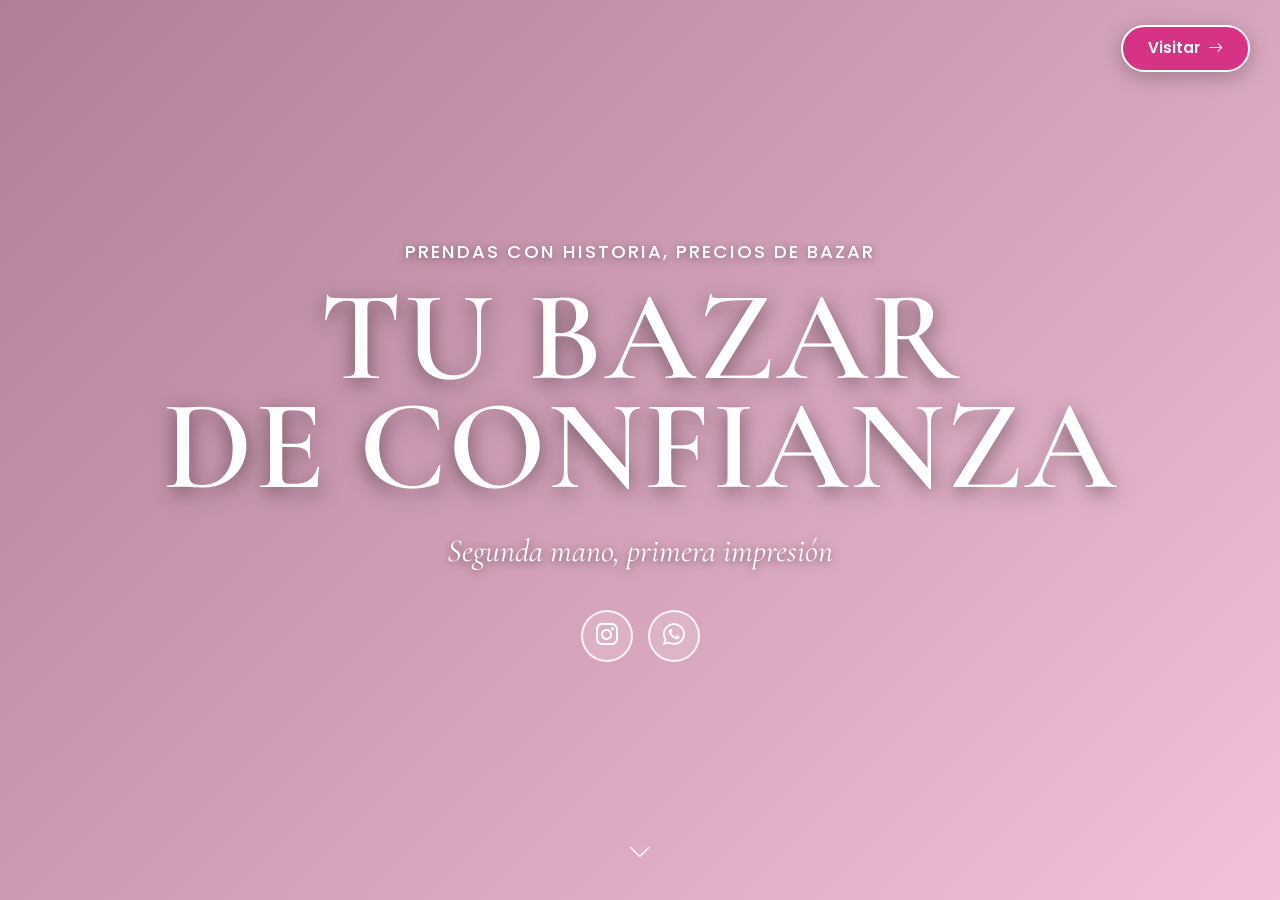
==== index.html @ 70aa31cb "Add files via upload" ====
<!DOCTYPE html>
<html lang="es">

<head>

    <meta charset="UTF-8">

    <meta name="viewport" content="width=device-width, initial-scale=1.0">

    <title>Tu Bazar de Confianza | Boutique de ropa de segunda mano</title>

    <meta 
        name="description" 
        content="Ropa de segunda mano seleccionada con cariño. Tops, blusas, vestidos y más, directo a tu WhatsApp."
    >

    <!-- Bootstrap 5 -->
    <link
        href="https://cdn.jsdelivr.net/npm/bootstrap@5.3.3/dist/css/bootstrap.min.css"
        rel="stylesheet"
    >

    <!-- Bootstrap Icons -->
    <link
        rel="stylesheet"
        href="https://cdn.jsdelivr.net/npm/bootstrap-icons@1.11.3/font/bootstrap-icons.min.css"
    >

    <!-- Fuentes -->
    <link rel="preconnect" href="https://fonts.googleapis.com">

    <link rel="preconnect" href="https://fonts.gstatic.com" crossorigin>

    <link
        href="https://fonts.googleapis.com/css2?family=Cormorant+Garamond:ital,wght@0,500;0,600;1,500&family=Poppins:wght@400;500;600&display=swap"
        rel="stylesheet"
    >

    <!-- CSS propio -->
    <link rel="stylesheet" href="css/style.css">

</head>


<body>

    <!-- ==============================
         BOTÓN VISITAR
    =============================== -->

    <a href="ropa.html" class="btn-visitar">
        Visitar
        <i class="bi bi-arrow-right"></i>
    </a>


    <!-- ==============================
         HERO / PORTADA
    =============================== -->

    <main class="hero">

        <!-- Capa rosa sobre la imagen -->
        <div class="hero__overlay"></div>


        <!-- Contenido principal -->

        <div class="hero__content">

            <p class="hero__eyebrow">
                Prendas con historia, precios de bazar
            </p>


            <h1 class="hero__title">
                Tu Bazar
                <br>
                de Confianza
            </h1>


            <p class="hero__subtitle">
                Segunda mano, primera impresión
            </p>


            <!-- ==============================
                 REDES SOCIALES
            =============================== -->

            <nav 
                class="social"
                aria-label="Redes sociales"
            >

                <!-- Instagram -->

                <a 
                    href="https://www.instagram.com/tubazardeconfianza5?utm_source=ig_web_button_share_sheet&amp;igsi=ZDNlZDc0MzIxNw=="
                    class="social__link"
                    target="_blank"
                    rel="noopener"
                    aria-label="Instagram"
                >
                    <i class="bi bi-instagram"></i>
                </a>


                <!-- WhatsApp -->

                <a
                    href="https://chat.whatsapp.com/L27TM6CVe0R6IFYzoIs9O5"
                    class="social__link"
                    target="_blank"
                    rel="noopener"
                    aria-label="WhatsApp"
                >
                    <i class="bi bi-whatsapp"></i>
                </a>

            </nav>

        </div>


        <!-- Indicador para bajar -->

        <button
            class="scroll-hint"
            id="scrollHint"
            aria-label="Bajar"
        >

            <i class="bi bi-chevron-down"></i>

        </button>

    </main>


    <!-- Bootstrap JS -->

    <script
        src="https://cdn.jsdelivr.net/npm/bootstrap@5.3.3/dist/js/bootstrap.bundle.min.js">
    </script>


    <!-- JavaScript propio -->

    <script src="js/script.js"></script>

</body>

</html>
---- css/style.css ----
/* ========================================
   CONFIGURACIÓN GENERAL
======================================== */

* {
    margin: 0;
    padding: 0;
    box-sizing: border-box;
}

html,
body {
    width: 100%;
    min-height: 100%;
}

body {
    font-family: "Poppins", sans-serif;
    overflow-x: hidden;
}


/* ========================================
   HERO
======================================== */

.hero {
    position: relative;

    width: 100%;
    height: 100vh;

    min-height: 600px;

    display: flex;
    align-items: center;
    justify-content: center;

    background-image: url("../img/fondo.jpg");

    background-size: cover;
    background-position: center;
    background-repeat: no-repeat;

    overflow: hidden;
}


/* ========================================
   CAPA SOBRE LA IMAGEN
======================================== */

.hero__overlay {
    position: absolute;

    inset: 0;

    background:
        linear-gradient(
            135deg,
            rgba(111, 20, 65, 0.55),
            rgba(214, 51, 132, 0.30)
        );
}


/* ========================================
   CONTENIDO
======================================== */

.hero__content {
    position: relative;

    z-index: 2;

    width: 90%;
    max-width: 1000px;

    text-align: center;

    color: #ffffff;

    padding: 30px 20px;
}


/* ========================================
   TEXTO SUPERIOR
======================================== */

.hero__eyebrow {
    font-family: "Poppins", sans-serif;

    font-size: clamp(
        0.85rem,
        1.8vw,
        1.15rem
    );

    font-weight: 500;

    letter-spacing: 2px;

    text-transform: uppercase;

    margin-bottom: 18px;

    text-shadow:
        0 2px 8px rgba(0, 0, 0, 0.4);
}


/* ========================================
   TÍTULO
======================================== */

.hero__title {
    font-family: "Cormorant Garamond", serif;

    font-size: clamp(
        4rem,
        10vw,
        8rem
    );

    font-weight: 600;

    font-style: normal;

    line-height: 0.85;

    letter-spacing: 2px;

    text-transform: uppercase;

    margin-bottom: 25px;

    text-shadow:
        0 5px 20px rgba(0, 0, 0, 0.5);
}


/* ========================================
   SUBTÍTULO
======================================== */

.hero__subtitle {
    font-family: "Cormorant Garamond", serif;

    font-size: clamp(
        1.3rem,
        3vw,
        2rem
    );

    font-style: italic;

    margin-bottom: 35px;

    text-shadow:
        0 2px 8px rgba(0, 0, 0, 0.5);
}


/* ========================================
   BOTÓN VISITAR
======================================== */

.btn-visitar {
    position: fixed;

    top: 25px;
    right: 30px;

    z-index: 100;

    display: inline-flex;

    align-items: center;

    gap: 8px;

    padding: 10px 25px;

    color: #ffffff;

    background: #d63384;

    border: 2px solid #ffffff;

    border-radius: 50px;

    font-family: "Poppins", sans-serif;

    font-size: 0.95rem;

    font-weight: 600;

    text-decoration: none;

    transition:
        all 0.3s ease;

    box-shadow:
        0 5px 20px rgba(0, 0, 0, 0.25);
}

.btn-visitar:hover {
    color: #d63384;

    background: #ffffff;

    transform: translateY(-3px);

    box-shadow:
        0 8px 25px rgba(0, 0, 0, 0.3);
}


/* ========================================
   REDES SOCIALES
======================================== */

.social {
    display: flex;

    justify-content: center;

    align-items: center;

    gap: 15px;
}


/* ========================================
   BOTONES DE REDES
======================================== */

.social__link {
    width: 52px;
    height: 52px;

    display: flex;

    align-items: center;
    justify-content: center;

    color: #ffffff;

    background:
        rgba(255, 255, 255, 0.15);

    border: 2px solid
        rgba(255, 255, 255, 0.85);

    border-radius: 50%;

    font-size: 1.35rem;

    text-decoration: none;

    backdrop-filter: blur(8px);

    -webkit-backdrop-filter: blur(8px);

    transition:
        all 0.3s ease;
}


.social__link:hover {
    color: #ffffff;

    background: #d63384;

    border-color: #d63384;

    transform:
        translateY(-6px)
        scale(1.08);

    box-shadow:
        0 8px 20px rgba(0, 0, 0, 0.25);
}


/* ========================================
   INDICADOR PARA BAJAR
======================================== */

.scroll-hint {
    position: absolute;

    z-index: 3;

    bottom: 25px;

    left: 50%;

    transform: translateX(-50%);

    width: 45px;
    height: 45px;

    display: flex;

    align-items: center;
    justify-content: center;

    color: #ffffff;

    background: transparent;

    border: none;

    font-size: 1.5rem;

    cursor: pointer;

    animation:
        flotar 2s infinite ease-in-out;
}


/* ========================================
   ANIMACIÓN
======================================== */

@keyframes flotar {

    0%,
    100% {
        transform:
            translateX(-50%)
            translateY(0);
    }

    50% {
        transform:
            translateX(-50%)
            translateY(8px);
    }
}


/* ========================================
   TABLETS
======================================== */

@media (max-width: 768px) {

    .hero {
        min-height: 550px;

        background-position: center;
    }

    .hero__eyebrow {
        letter-spacing: 1px;
    }

    .hero__title {
        line-height: 0.9;

        letter-spacing: 1px;
    }

    .btn-visitar {
        top: 18px;
        right: 20px;

        padding: 8px 20px;

        font-size: 0.9rem;
    }

    .social {
        gap: 12px;
    }

    .social__link {
        width: 48px;
        height: 48px;

        font-size: 1.2rem;
    }
}


/* ========================================
   CELULARES
======================================== */

@media (max-width: 480px) {

    .hero {
        min-height: 500px;
    }

    .hero__content {
        width: 100%;

        padding:
            20px 15px;
    }

    .hero__eyebrow {
        font-size: 0.75rem;

        letter-spacing: 1px;

        margin-bottom: 15px;
    }

    .hero__title {
        font-size: 3.6rem;

        line-height: 0.9;
    }

    .hero__subtitle {
        font-size: 1.25rem;

        margin-bottom: 28px;
    }

    .btn-visitar {
        top: 15px;
        right: 15px;

        padding:
            7px 17px;

        font-size: 0.85rem;
    }

    .social {
        gap: 9px;
    }

    .social__link {
        width: 44px;
        height: 44px;

        font-size: 1.1rem;
    }

    .scroll-hint {
        bottom: 15px;
    }
}


/* ========================================
   CELULARES MUY PEQUEÑOS
======================================== */

@media (max-width: 360px) {

    .hero__title {
        font-size: 3rem;
    }

    .hero__subtitle {
        font-size: 1.1rem;
    }

    .social__link {
        width: 40px;
        height: 40px;

        font-size: 1rem;
    }
}
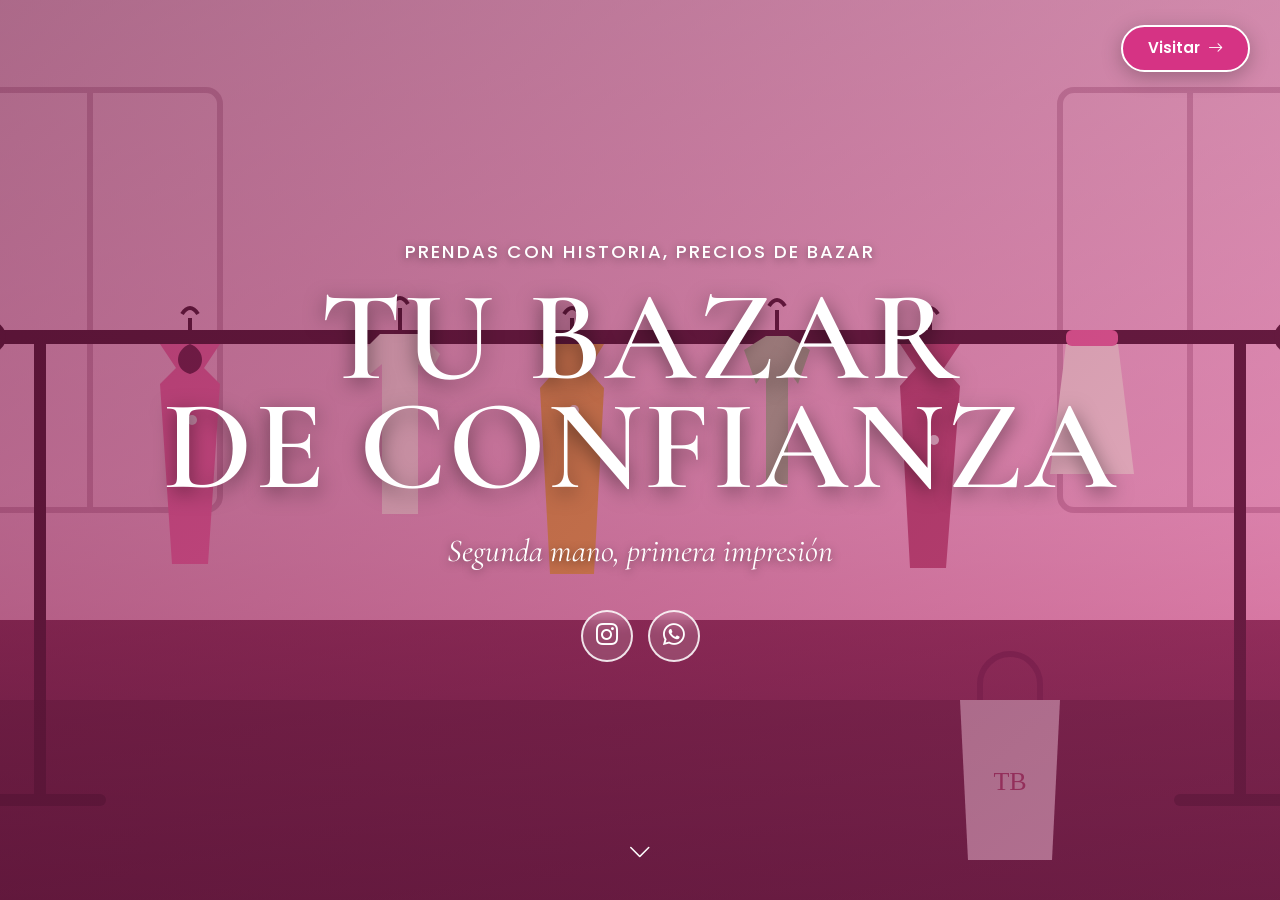
==== commit 3d93aa2d: "Add files via upload" ====
--- a/index.html
+++ b/index.html
@@ -13,6 +13,9 @@
         name="description" 
         content="Ropa de segunda mano seleccionada con cariño. Tops, blusas, vestidos y más, directo a tu WhatsApp."
     >
+
+    <!-- Icono de pestaña -->
+    <link rel="icon" type="image/svg+xml" href="img/favicon.svg">
 
     <!-- Bootstrap 5 -->
     <link
--- a/css/style.css
+++ b/css/style.css
@@ -36,7 +36,7 @@
     align-items: center;
     justify-content: center;
 
-    background-image: url("../img/fondo.jpg");
+    background-image: url("../img/fondo-boutique.svg");
 
     background-size: cover;
     background-position: center;
